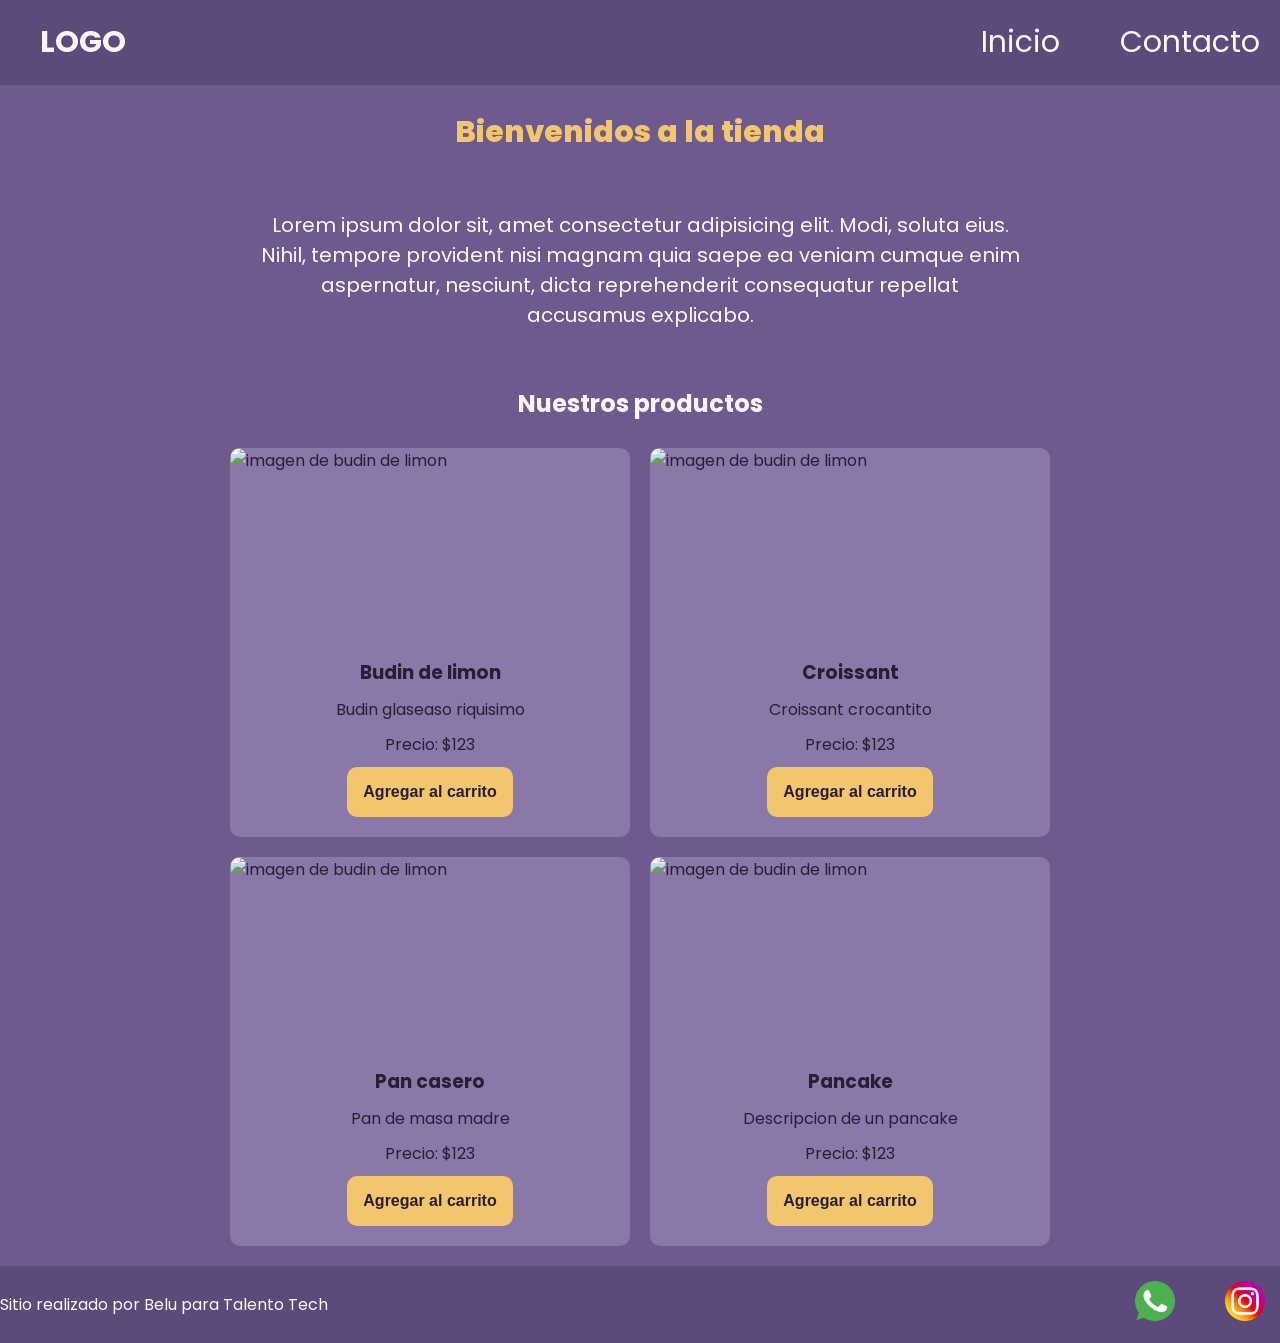
==== index.html @ 010d93c4 "inicio" ====
<!doctype html>
<html lang="en">
  <head>
    <meta charset="UTF-8" />
    <meta name="viewport" content="width=device-width, initial-scale=1.0" />
    <link
      href="https://fonts.googleapis.com/css2?family=Poppins:ital,wght@0,100;0,400;0,600;0,700;0,800;1,100;1,400;1,600;1,700&display=swap"
      rel="stylesheet"
    />
    <link rel="stylesheet" href="./css/styles.css" />
    <title>Document</title>
  </head>
  <body>
    <header>
      <div class="div-logo"><a class="logo" href="./index.html">LOGO</a></div>

      <nav class="header-nav">
        <ul>
          <li>
            <a href="./index.html">Inicio</a>
          </li>
          <li>
            <a href="./pages/contacto.html">Contacto</a>
          </li>
        </ul>
      </nav>
    </header>
    <main>
      <h1 class="titulo-home text-secondary">Bienvenidos a la tienda</h1>
      <p class="parrafo">
        Lorem ipsum dolor sit, amet consectetur adipisicing elit. Modi, soluta
        eius. Nihil, tempore provident nisi magnam quia saepe ea veniam cumque
        enim aspernatur, nesciunt, dicta reprehenderit consequatur repellat
        accusamus explicabo.
      </p>

      <section>
        <h2 class="titulo-productos">Nuestros productos</h2>
        <div class="contenedor-tarjetas">
          <article class="card text-dark">
            <img src="./img/budincito.jpg" alt="imagen de budin de limon" />
            <h3>Budin de limon</h3>
            <p>Budin glaseaso riquisimo</p>
            <p>Precio: $123</p>
            <button class="btn bg-secondary text-dark">
              Agregar al carrito
            </button>
          </article>

          <article class="card">
            <img src="./img/croissant.jpg" alt="imagen de budin de limon" />
            <h3>Croissant</h3>
            <p>Croissant crocantito</p>
            <p>Precio: $123</p>
            <button class="btn bg-secondary text-dark">
              Agregar al carrito
            </button>
          </article>

          <article class="card">
            <img src="./img/pan.jpg" alt="imagen de budin de limon" />
            <h3>Pan casero</h3>
            <p>Pan de masa madre</p>
            <p>Precio: $123</p>
            <button class="btn bg-secondary text-dark">
              Agregar al carrito
            </button>
          </article>

          <article class="card">
            <img src="./img/pancake.jpg" alt="imagen de budin de limon" />
            <h3>Pancake</h3>
            <p>Descripcion de un pancake</p>
            <p>Precio: $123</p>
            <button class="btn bg-secondary text-dark">
              Agregar al carrito
            </button>
          </article>
        </div>
      </section>
    </main>
    <footer>
      <p>Sitio realizado por Belu para Talento Tech</p>
      <nav>
        <ul class="footer-list">
          <li><img src="./img/whatsapp.png" alt="logo de whatsapp" /></li>
          <li><img src="./img/social.png" alt="logo de whatsapp" /></li>
        </ul>
      </nav>
    </footer>
  </body>
</html>
---- css/styles.css ----
* {
  margin: 0;
  padding: 0;
  box-sizing: border-box;
}

html {
  font-size: 62.5%;
}

body {
  font-family: "Poppins", sans-serif;
  font-size: 1.6rem;
  background: #6e5a8e;
  color: #fff7fb;

  /* Lo nuevo */
  display: flex;
  flex-direction: column;
  height: 100vh;
}

main {
  width: 80%;
  margin: auto;
  padding-bottom: 2rem;

  /* Propiedad "flex" agrupa las 3 cosas: grow, shrink y basis */
  /* equivale a: flex: 1 1 0
  Puede crecer, puede achicarse, arranca sin tamaño base (0) */
  flex: 1;

  display: flex;
  flex-direction: column;
  align-items: center;
}

h1 {
  font-size: 3rem;
  font-weight: 800;
  line-height: 1.15;
  margin: 3rem 0;
}

h2 {
  color: #fff7fb;
  font-size: 2.4rem;
  font-weight: 700;
  line-height: 1.2;
  text-align: center;
  margin: 3rem 0;
}

.btn {
  border: none;
  font-size: 1.6rem;
  font-weight: bold;
  padding: 1.6rem;
  border-radius: 1rem;
}

header,
footer {
  background: #5c4a7a;
  color: #fff7fb;
  width: 100%;

  display: flex;
  justify-content: space-between;
  align-items: center;
}

.div-logo {
  margin-left: 2rem;
  font-weight: bold;
}

.logo,
.header-nav ul li a {
  text-decoration: none;
  font-size: 3rem;
  color: inherit;
  display: inline-block;
  padding: 2rem;
}

.header-nav ul,
footer .footer-list {
  list-style: none;

  /* Hago que los li se acomoden en fila con una distancia entre ellos de 2rem */
  display: flex;
  gap: 2rem;
}

.footer-list li {
  padding: 1rem;
}

.footer-list img {
  width: 5rem;
  padding: 0.5rem;
}

/* -------------------------------------------------------------------------- */
/*                                   COLORES                                  */
/* -------------------------------------------------------------------------- */
.bg-primary {
  background-color: #6e5a8e;
}

.bg-secondary {
  background-color: #f2c66d;
}

.text-light {
  color: #ffffff;
}

.text-dark {
  color: #2a1e35;
}

.text-secondary {
  color: #f2c66d;
}

/* -------------------------------------------------------------------------- */
/*                                    HOME                                    */
/* -------------------------------------------------------------------------- */

.parrafo {
  width: 80%;
  text-align: center;
  font-size: 2rem;
  padding: 3rem;
}

.contenedor-tarjetas {
  margin-top: 2rem;
  display: flex;
  justify-content: center;
  flex-wrap: wrap;
  gap: 2rem;
}

.card {
  background-color: #8a79a8;
  color: #2a1e35;
  width: 40rem;

  border-radius: 1rem;
  overflow: hidden;

  /* Nuevo: */
  display: flex;
  flex-direction: column;
  align-items: center;
  gap: 1rem;

  padding-bottom: 2rem;
}

.card img {
  width: 100%;
  height: 20rem;
  object-fit: cover;
}

/* -------------------------------------------------------------------------- */
/*                                  CONTACTO                                  */
/* -------------------------------------------------------------------------- */
.titulo-contacto {
  margin: 2rem 0;
}

.form-contacto {
  background-color: #8a79a8;
  color: #2a1e35;
  width: 100%;
  max-width: 50rem;
  font-size: 2rem;
  padding: 3rem;
  border-radius: 1rem;

  box-shadow: 0 10px 30px rgba(0, 0, 0, 0.15); /* sutil */
}

/* -------------------------------------------------------------------------- */
/*                                MEDIA QUERIES                               */
/* -------------------------------------------------------------------------- */
@media (max-width: 600px) {
  header,
  footer {
    flex-direction: column;
  }
}
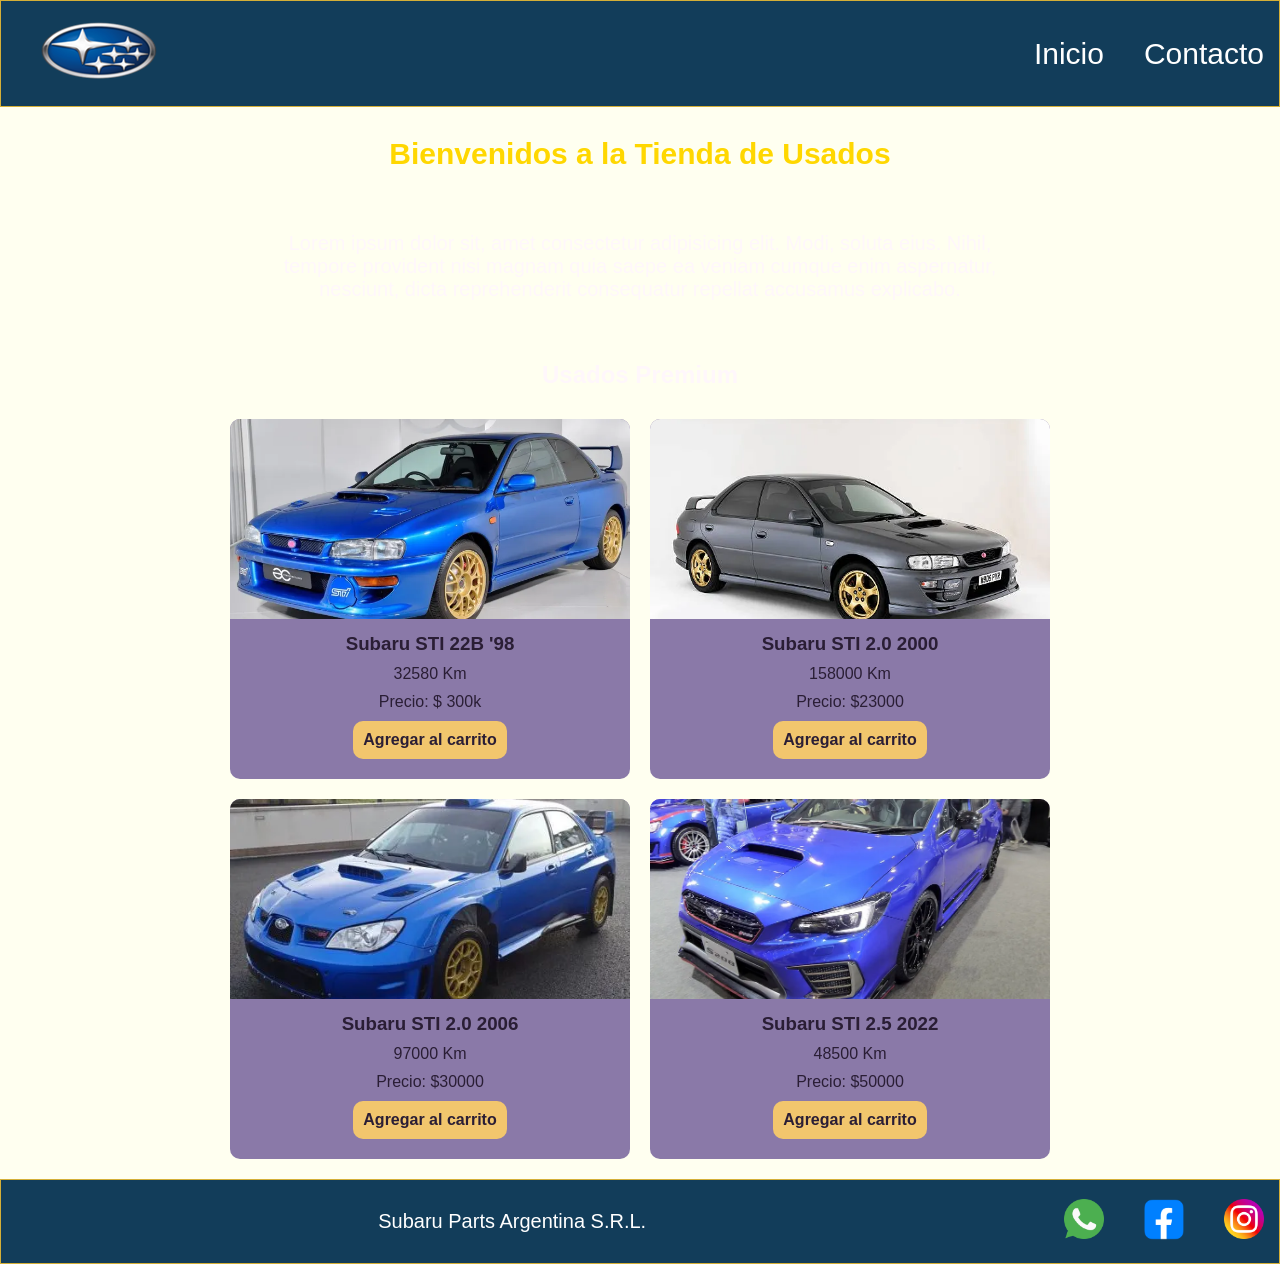
==== commit ad998705: "proyecto" ====
--- a/index.html
+++ b/index.html
@@ -4,29 +4,28 @@
     <meta charset="UTF-8" />
     <meta name="viewport" content="width=device-width, initial-scale=1.0" />
     <link
-      href="https://fonts.googleapis.com/css2?family=Poppins:ital,wght@0,100;0,400;0,600;0,700;0,800;1,100;1,400;1,600;1,700&display=swap"
-      rel="stylesheet"
+      href="https://fonts.googleapis.com/css2?family=Michroma&display=swap" rel="stylesheet"
     />
     <link rel="stylesheet" href="./css/styles.css" />
     <title>Document</title>
   </head>
   <body>
     <header>
-      <div class="div-logo"><a class="logo" href="./index.html">LOGO</a></div>
+      <div class="div-logo">
+        <a class="logo" href="./index.html">
+          <img src="./img/Subaru-Logo.jpg" alt="logo Subaru" />
+        </a>
+      </div>
 
       <nav class="header-nav">
         <ul>
-          <li>
-            <a href="./index.html">Inicio</a>
-          </li>
-          <li>
-            <a href="./pages/contacto.html">Contacto</a>
-          </li>
+          <li> <a href="./index.html">Inicio</a> </li>
+          <li> <a href="./pages/contacto.html">Contacto</a> </li>
         </ul>
       </nav>
     </header>
     <main>
-      <h1 class="titulo-home text-secondary">Bienvenidos a la tienda</h1>
+      <h1 class="titulo-home text-secondary">Bienvenidos a la Tienda de Usados</h1>
       <p class="parrafo">
         Lorem ipsum dolor sit, amet consectetur adipisicing elit. Modi, soluta
         eius. Nihil, tempore provident nisi magnam quia saepe ea veniam cumque
@@ -35,43 +34,43 @@
       </p>
 
       <section>
-        <h2 class="titulo-productos">Nuestros productos</h2>
+        <h2 class="titulo-productos">Usados Premium</h2>
         <div class="contenedor-tarjetas">
           <article class="card text-dark">
-            <img src="./img/budincito.jpg" alt="imagen de budin de limon" />
-            <h3>Budin de limon</h3>
-            <p>Budin glaseaso riquisimo</p>
-            <p>Precio: $123</p>
+            <a href="./img/STI 22B.webp"><img src="./img/STI 22B.webp" alt="Subaru STI 22B '98" /></a>
+            <h3>Subaru STI 22B '98</h3>
+            <p>32580 Km</p>
+            <p>Precio: $ 300k</p>
             <button class="btn bg-secondary text-dark">
               Agregar al carrito
             </button>
           </article>
 
           <article class="card">
-            <img src="./img/croissant.jpg" alt="imagen de budin de limon" />
-            <h3>Croissant</h3>
-            <p>Croissant crocantito</p>
-            <p>Precio: $123</p>
+            <a href="./img/Sti 2000.webp"><img src="./img/Sti 2000.webp" alt="Subaru STI 2.0 2000" /></a>
+            <h3>Subaru STI 2.0 2000</h3>
+            <p>158000 Km</p>
+            <p>Precio: $23000</p>
             <button class="btn bg-secondary text-dark">
               Agregar al carrito
             </button>
           </article>
 
           <article class="card">
-            <img src="./img/pan.jpg" alt="imagen de budin de limon" />
-            <h3>Pan casero</h3>
-            <p>Pan de masa madre</p>
-            <p>Precio: $123</p>
+            <a href="./img/STI 2006.webp"><img src="./img/STI 2006.webp" alt="Subaru STI 2.0 2006" /></a>
+            <h3>Subaru STI 2.0 2006</h3>
+            <p>97000 Km</p>
+            <p>Precio: $30000</p>
             <button class="btn bg-secondary text-dark">
               Agregar al carrito
             </button>
           </article>
 
           <article class="card">
-            <img src="./img/pancake.jpg" alt="imagen de budin de limon" />
-            <h3>Pancake</h3>
-            <p>Descripcion de un pancake</p>
-            <p>Precio: $123</p>
+            <a href="./img/STI 2022.webp"><img src="./img/STI 2022.webp" alt="Subaru STI 2.5 2022" /></a>
+            <h3>Subaru STI 2.5 2022</h3>
+            <p>48500 Km</p>
+            <p>Precio: $50000</p>
             <button class="btn bg-secondary text-dark">
               Agregar al carrito
             </button>
@@ -80,11 +79,12 @@
       </section>
     </main>
     <footer>
-      <p>Sitio realizado por Belu para Talento Tech</p>
+      <p class="parrafo">Subaru Parts Argentina S.R.L.</p>      
       <nav>
         <ul class="footer-list">
-          <li><img src="./img/whatsapp.png" alt="logo de whatsapp" /></li>
-          <li><img src="./img/social.png" alt="logo de whatsapp" /></li>
+          <li><a href="https://wa.me/541169541951?text=Hola,%20me%20interesa%20tu%20producto"><img src="./img/whatsapp.png" alt="logo de Whatsapp" /></a></li>
+          <li><a href="https://www.facebook.com/SubaruArgentinaOficial/"><img src="./img/face.png" alt="logo de Facebook" /></a></li>
+          <li><a href="https://www.instagram.com/subaru.argentina/"><img src="./img/instagr.png" alt="logo de Instagram" /></a></li>
         </ul>
       </nav>
     </footer>
--- a/css/styles.css
+++ b/css/styles.css
@@ -11,10 +11,8 @@
 body {
   font-family: "Poppins", sans-serif;
   font-size: 1.6rem;
-  background: #6e5a8e;
+  background: #FFFFF0;
   color: #fff7fb;
-
-  /* Lo nuevo */
   display: flex;
   flex-direction: column;
   height: 100vh;
@@ -24,10 +22,6 @@
   width: 80%;
   margin: auto;
   padding-bottom: 2rem;
-
-  /* Propiedad "flex" agrupa las 3 cosas: grow, shrink y basis */
-  /* equivale a: flex: 1 1 0
-  Puede crecer, puede achicarse, arranca sin tamaño base (0) */
   flex: 1;
 
   display: flex;
@@ -55,16 +49,16 @@
   border: none;
   font-size: 1.6rem;
   font-weight: bold;
-  padding: 1.6rem;
+  padding: 1rem;
   border-radius: 1rem;
 }
 
 header,
 footer {
-  background: #5c4a7a;
-  color: #fff7fb;
+  background:  #123d5a;
+  color: #ffffff;
   width: 100%;
-
+  border: 1.5px solid #D4AF37;
   display: flex;
   justify-content: space-between;
   align-items: center;
@@ -72,7 +66,9 @@
 
 .div-logo {
   margin-left: 2rem;
-  font-weight: bold;
+  max-height: 120%;
+  width: auto;
+  padding: 2px;
 }
 
 .logo,
@@ -81,16 +77,14 @@
   font-size: 3rem;
   color: inherit;
   display: inline-block;
-  padding: 2rem;
+  padding: 1.5rem;
 }
 
 .header-nav ul,
 footer .footer-list {
   list-style: none;
-
-  /* Hago que los li se acomoden en fila con una distancia entre ellos de 2rem */
   display: flex;
-  gap: 2rem;
+  gap: 1rem;
 }
 
 .footer-list li {
@@ -122,7 +116,7 @@
 }
 
 .text-secondary {
-  color: #f2c66d;
+  color: #FFD700;
 }
 
 /* -------------------------------------------------------------------------- */
@@ -152,7 +146,6 @@
   border-radius: 1rem;
   overflow: hidden;
 
-  /* Nuevo: */
   display: flex;
   flex-direction: column;
   align-items: center;
@@ -162,8 +155,8 @@
 }
 
 .card img {
-  width: 100%;
-  height: 20rem;
+  height:20rem;
+  width: 40rem;
   object-fit: cover;
 }
 
@@ -178,12 +171,15 @@
   background-color: #8a79a8;
   color: #2a1e35;
   width: 100%;
-  max-width: 50rem;
-  font-size: 2rem;
-  padding: 3rem;
-  border-radius: 1rem;
-
-  box-shadow: 0 10px 30px rgba(0, 0, 0, 0.15); /* sutil */
+  max-width: 80rem;
+  font-size: 1.5rem;
+  padding: 1rem;
+  border-radius: 2rem;
+  box-shadow: 0 10px 30px rgba(0, 0, 0, 0.15);
+  display: flex;
+  flex-direction: column;
+  align-items: center;
+  gap: 20px;
 }
 
 /* -------------------------------------------------------------------------- */
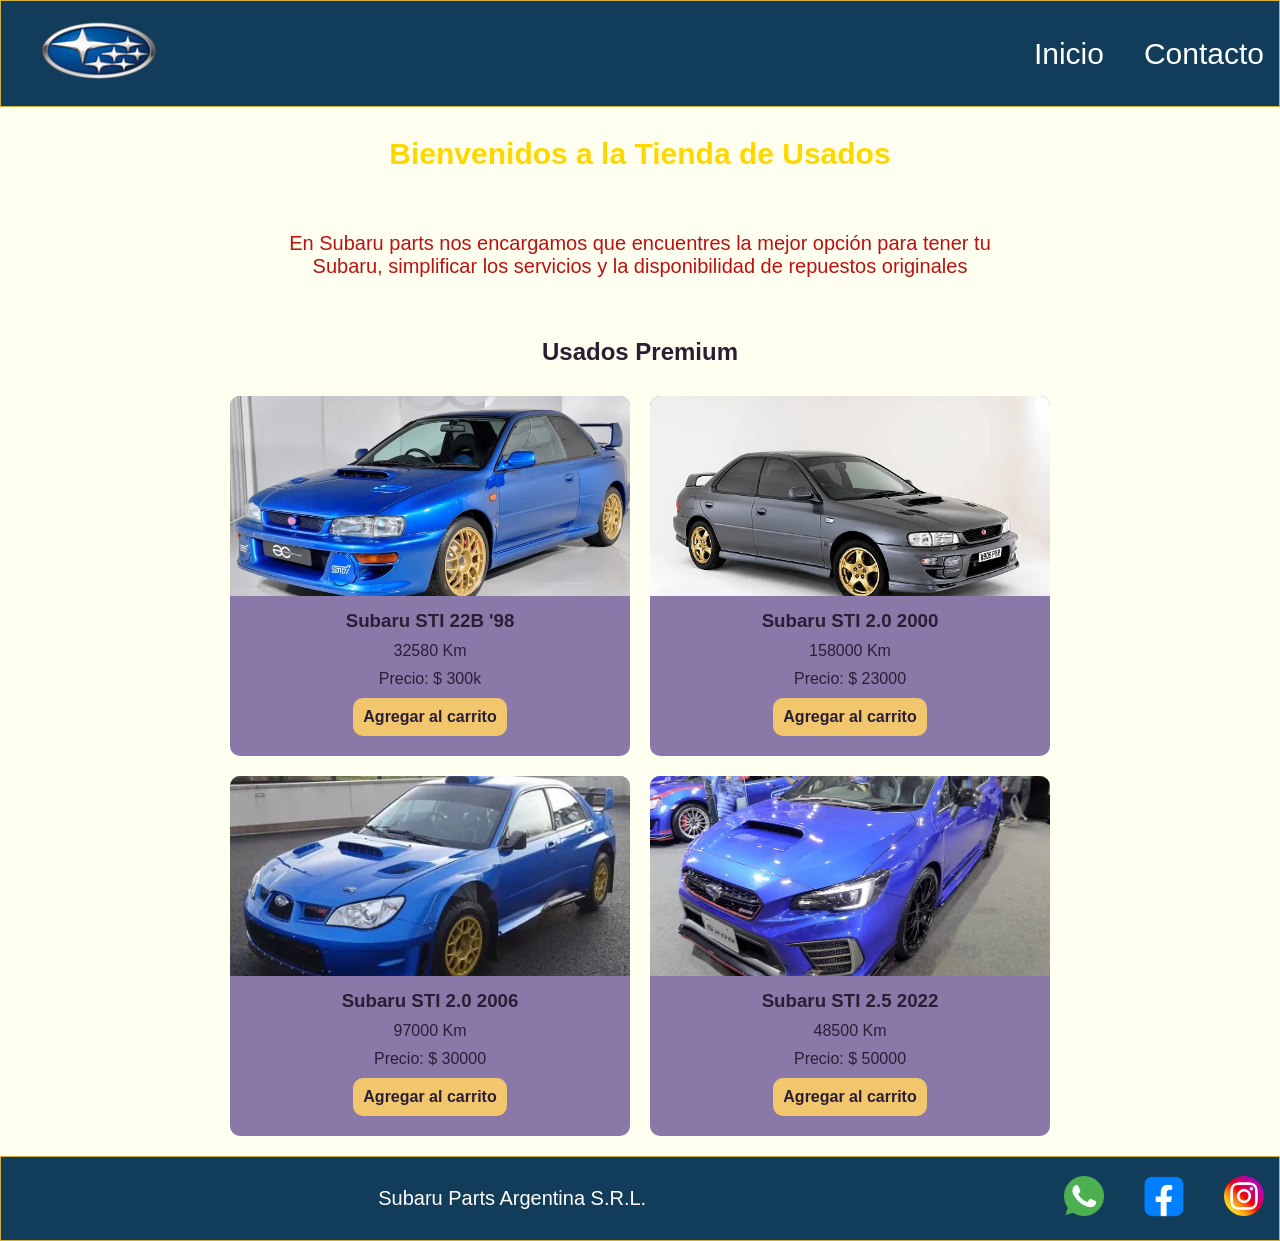
==== commit b29e6893: "proyecto" ====
--- a/index.html
+++ b/index.html
@@ -26,15 +26,10 @@
     </header>
     <main>
       <h1 class="titulo-home text-secondary">Bienvenidos a la Tienda de Usados</h1>
-      <p class="parrafo">
-        Lorem ipsum dolor sit, amet consectetur adipisicing elit. Modi, soluta
-        eius. Nihil, tempore provident nisi magnam quia saepe ea veniam cumque
-        enim aspernatur, nesciunt, dicta reprehenderit consequatur repellat
-        accusamus explicabo.
-      </p>
+      <p class="parrafo text-light">En Subaru parts nos encargamos que encuentres la mejor opción para tener tu Subaru, simplificar los servicios y la disponibilidad de repuestos originales</p>
 
       <section>
-        <h2 class="titulo-productos">Usados Premium</h2>
+        <h2 class="titulo-productos text-dark">Usados Premium</h2>
         <div class="contenedor-tarjetas">
           <article class="card text-dark">
             <a href="./img/STI 22B.webp"><img src="./img/STI 22B.webp" alt="Subaru STI 22B '98" /></a>
@@ -50,7 +45,7 @@
             <a href="./img/Sti 2000.webp"><img src="./img/Sti 2000.webp" alt="Subaru STI 2.0 2000" /></a>
             <h3>Subaru STI 2.0 2000</h3>
             <p>158000 Km</p>
-            <p>Precio: $23000</p>
+            <p>Precio: $ 23000</p>
             <button class="btn bg-secondary text-dark">
               Agregar al carrito
             </button>
@@ -60,7 +55,7 @@
             <a href="./img/STI 2006.webp"><img src="./img/STI 2006.webp" alt="Subaru STI 2.0 2006" /></a>
             <h3>Subaru STI 2.0 2006</h3>
             <p>97000 Km</p>
-            <p>Precio: $30000</p>
+            <p>Precio: $ 30000</p>
             <button class="btn bg-secondary text-dark">
               Agregar al carrito
             </button>
@@ -70,7 +65,7 @@
             <a href="./img/STI 2022.webp"><img src="./img/STI 2022.webp" alt="Subaru STI 2.5 2022" /></a>
             <h3>Subaru STI 2.5 2022</h3>
             <p>48500 Km</p>
-            <p>Precio: $50000</p>
+            <p>Precio: $ 50000</p>
             <button class="btn bg-secondary text-dark">
               Agregar al carrito
             </button>
--- a/css/styles.css
+++ b/css/styles.css
@@ -30,6 +30,7 @@
 }
 
 h1 {
+  color: #2a1e35;
   font-size: 3rem;
   font-weight: 800;
   line-height: 1.15;
@@ -108,7 +109,7 @@
 }
 
 .text-light {
-  color: #ffffff;
+  color: #ba1111;
 }
 
 .text-dark {
